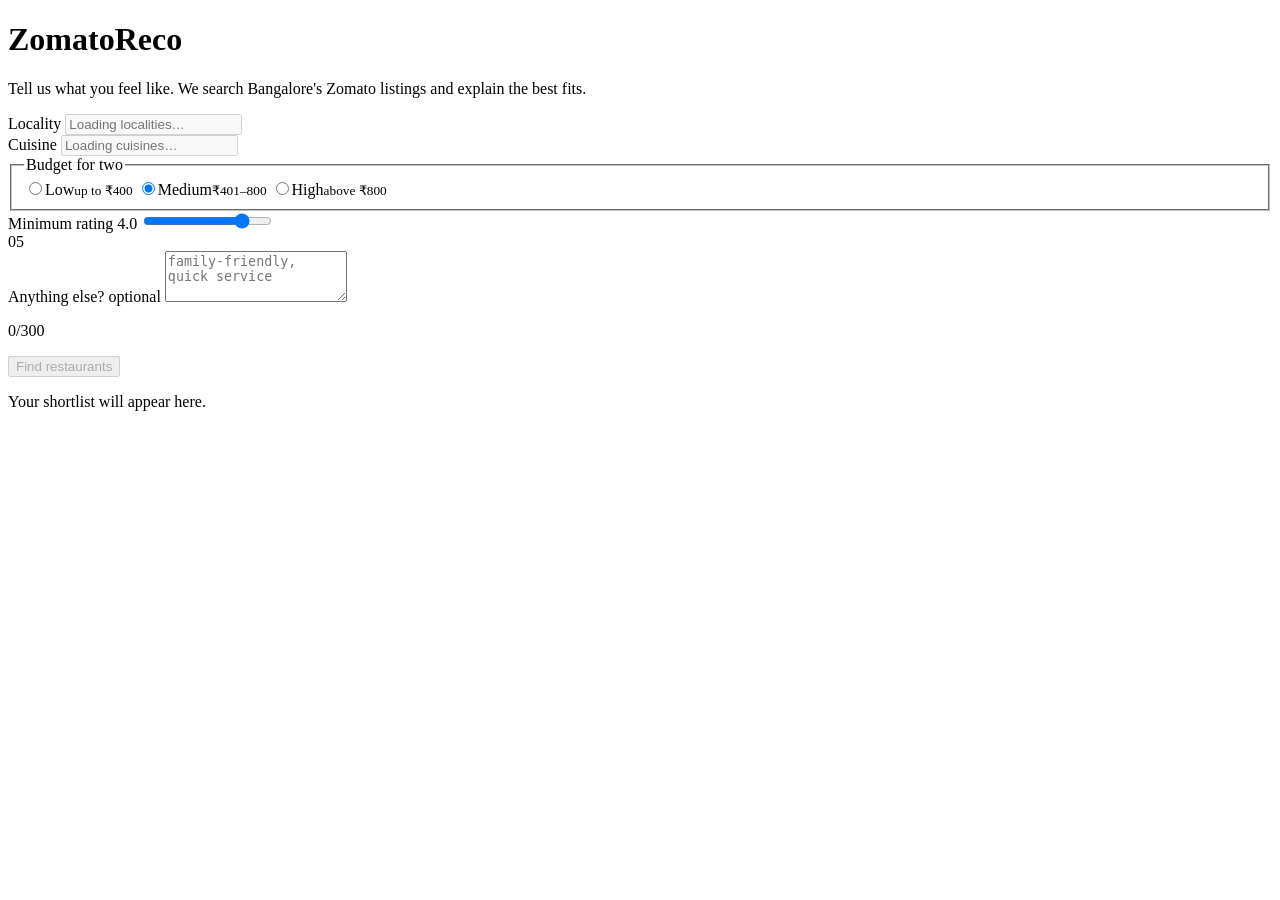
==== app/static/index.html @ d8855d13 "Phase 5: single-page diner UI Serve one page from FastAPI with locality and cuisine inputs fed by /f" ====
<!doctype html>
<html lang="en">
<head>
  <meta charset="utf-8">
  <meta name="viewport" content="width=device-width, initial-scale=1">
  <title>ZomatoReco — Bangalore restaurant picks</title>
  <link rel="icon" href="data:image/svg+xml,%3Csvg xmlns='http://www.w3.org/2000/svg' viewBox='0 0 32 32'%3E%3Ccircle cx='16' cy='16' r='15' fill='%23c8102e'/%3E%3Ctext x='16' y='22' font-size='17' font-family='sans-serif' font-weight='700' fill='white' text-anchor='middle'%3EZ%3C/text%3E%3C/svg%3E">
  <link rel="stylesheet" href="/static/styles.css">
  <script src="/static/app.js" defer></script>
</head>
<body>
  <header class="masthead">
    <h1>ZomatoReco</h1>
    <p>Tell us what you feel like. We search Bangalore's Zomato listings and explain the best fits.</p>
  </header>

  <main class="layout">
    <form id="search" class="panel" novalidate>
      <div class="field">
        <label for="locality">Locality</label>
        <input id="locality" name="locality" list="locality-options" autocomplete="off"
               placeholder="Loading localities…" required disabled>
        <datalist id="locality-options"></datalist>
        <p class="field-error" id="locality-error" hidden></p>
      </div>

      <div class="field">
        <label for="cuisine">Cuisine</label>
        <input id="cuisine" name="cuisine" list="cuisine-options" autocomplete="off"
               placeholder="Loading cuisines…" required disabled>
        <datalist id="cuisine-options"></datalist>
        <p class="field-error" id="cuisine-error" hidden></p>
      </div>

      <fieldset class="field">
        <legend>Budget for two</legend>
        <div class="segmented" role="radiogroup">
          <label><input type="radio" name="budget" value="low"><span>Low<small>up to ₹400</small></span></label>
          <label><input type="radio" name="budget" value="medium" checked><span>Medium<small>₹401–800</small></span></label>
          <label><input type="radio" name="budget" value="high"><span>High<small>above ₹800</small></span></label>
        </div>
        <p class="field-error" id="budget-error" hidden></p>
      </fieldset>

      <div class="field">
        <label for="min_rating">Minimum rating <output id="rating-value" for="min_rating">4.0</output></label>
        <input id="min_rating" name="min_rating" type="range" min="0" max="5" step="0.1" value="4">
        <div class="range-scale" aria-hidden="true"><span>0</span><span>5</span></div>
        <p class="field-error" id="min_rating-error" hidden></p>
      </div>

      <div class="field">
        <label for="preferences">Anything else? <span class="optional">optional</span></label>
        <textarea id="preferences" name="preferences" rows="3" maxlength="300"
                  placeholder="family-friendly, quick service"></textarea>
        <p class="hint"><span id="pref-count">0</span>/300</p>
        <p class="field-error" id="preferences-error" hidden></p>
      </div>

      <button id="submit" type="submit" disabled>Find restaurants</button>
      <p class="form-message" id="form-message" role="alert" hidden></p>
    </form>

    <section id="results" class="results" aria-live="polite" aria-busy="false">
      <div id="intro" class="placeholder">
        <p>Your shortlist will appear here.</p>
      </div>

      <div id="loading" class="placeholder" hidden>
        <span class="spinner" aria-hidden="true"></span>
        <p>Finding and ranking restaurants…</p>
      </div>

      <div id="error" class="notice notice-error" role="alert" hidden></div>

      <div id="empty" class="notice" hidden>
        <p id="empty-reason"></p>
        <p>Try a nearby locality, a broader cuisine, a different budget, or a lower minimum rating.</p>
      </div>

      <div id="shortlist" hidden>
        <p id="summary" class="summary" hidden></p>
        <ol id="cards" class="cards"></ol>
        <p id="pool-note" class="hint"></p>
      </div>
    </section>
  </main>

  <template id="card-template">
    <li class="card">
      <div class="card-head">
        <span class="rank"></span>
        <h2 class="name"></h2>
      </div>
      <p class="cuisines"></p>
      <dl class="facts">
        <div><dt>Rating</dt><dd class="rating"></dd></div>
        <div><dt>Cost for two</dt><dd class="cost"></dd></div>
      </dl>
      <p class="explanation"></p>
      <a class="link" target="_blank" rel="noopener noreferrer" hidden>View on Zomato</a>
    </li>
  </template>
</body>
</html>
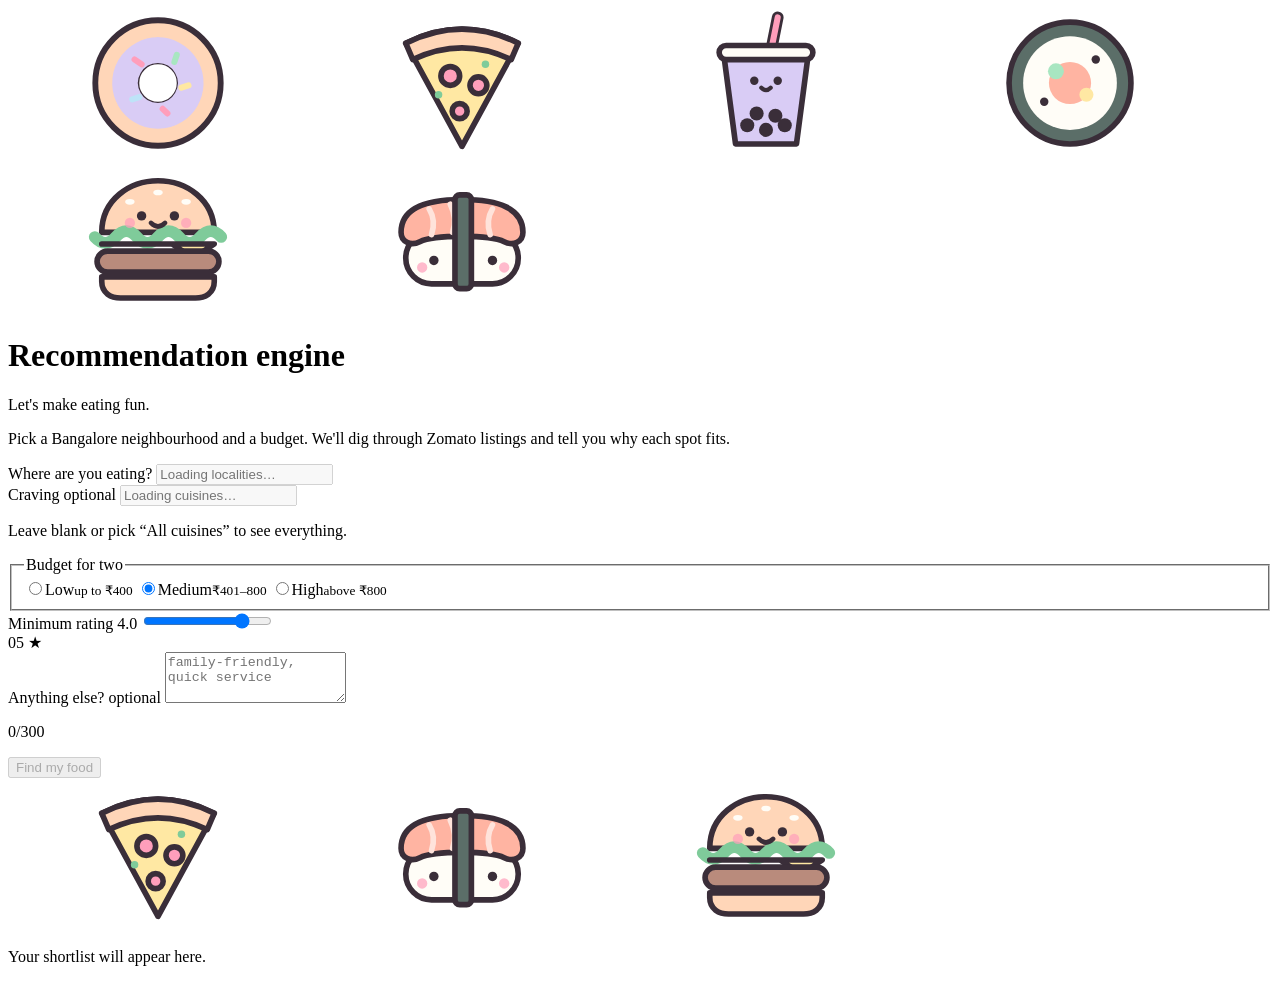
==== commit 8e46b902: "Make cuisine optional and give the UI a pastel redesign Cuisine may be omitted, blank, or "All cuisi" ====
--- a/app/static/index.html
+++ b/app/static/index.html
@@ -3,21 +3,106 @@
 <head>
   <meta charset="utf-8">
   <meta name="viewport" content="width=device-width, initial-scale=1">
-  <title>ZomatoReco — Bangalore restaurant picks</title>
-  <link rel="icon" href="data:image/svg+xml,%3Csvg xmlns='http://www.w3.org/2000/svg' viewBox='0 0 32 32'%3E%3Ccircle cx='16' cy='16' r='15' fill='%23c8102e'/%3E%3Ctext x='16' y='22' font-size='17' font-family='sans-serif' font-weight='700' fill='white' text-anchor='middle'%3EZ%3C/text%3E%3C/svg%3E">
+  <title>Recommendation engine — Let's make eating fun</title>
+  <link rel="icon" href="data:image/svg+xml,%3Csvg xmlns='http://www.w3.org/2000/svg' viewBox='0 0 64 64'%3E%3Cpath d='M8 30C8 16 20 8 32 8s24 8 24 22z' fill='%23FFD6B8' stroke='%233A2E39' stroke-width='3'/%3E%3Crect x='6' y='36' width='52' height='9' rx='4.5' fill='%23B98B7C' stroke='%233A2E39' stroke-width='3'/%3E%3Cpath d='M8 48h48v3c0 5-4 7-8 7H16c-4 0-8-2-8-7z' fill='%23FFD6B8' stroke='%233A2E39' stroke-width='3'/%3E%3C/svg%3E">
   <link rel="stylesheet" href="/static/styles.css">
   <script src="/static/app.js" defer></script>
 </head>
 <body>
+  <!-- Food illustrations, drawn once and reused with <use>. -->
+  <svg width="0" height="0" style="position:absolute" aria-hidden="true" focusable="false">
+    <defs>
+      <symbol id="ico-burger" viewBox="0 0 64 64">
+        <g stroke="#3A2E39" stroke-width="2.4" stroke-linejoin="round">
+          <path d="M8 30C8 16 20 8 32 8s24 8 24 22z" fill="#FFD6B8"/>
+          <path d="M5 32q4.5 5 9 0t9 0 9 0 9 0 9 0 9 0" fill="none" stroke="#7FCB9A" stroke-width="5" stroke-linecap="round"/>
+          <path d="M8 35h48l-9 6-9-6z" fill="#FFE8A3"/>
+          <rect x="6" y="38" width="52" height="9" rx="4.5" fill="#B98B7C"/>
+          <path d="M8 49h48v2c0 5-4 7-8 7H16c-4 0-8-2-8-7z" fill="#FFD6B8"/>
+        </g>
+        <g fill="#FFFDF7"><ellipse cx="20" cy="17" rx="2" ry="1.2"/><ellipse cx="44" cy="17" rx="2" ry="1.2"/><ellipse cx="32" cy="13" rx="2" ry="1.2"/></g>
+        <g fill="#3A2E39"><circle cx="25" cy="23" r="2"/><circle cx="39" cy="23" r="2"/></g>
+        <path d="M29 26q3 3 6 0" fill="none" stroke="#3A2E39" stroke-width="2" stroke-linecap="round"/>
+        <g fill="#FF9EBB" opacity=".7"><circle cx="20" cy="26" r="2.2"/><circle cx="44" cy="26" r="2.2"/></g>
+      </symbol>
+
+      <symbol id="ico-sushi" viewBox="0 0 64 64">
+        <g stroke="#3A2E39" stroke-width="2.4" stroke-linejoin="round">
+          <rect x="8" y="30" width="48" height="22" rx="11" fill="#FFFDF7"/>
+          <path d="M6 30c0-10 10-14 26-14s26 4 26 14c0 4-4 6-8 4-6-3-30-3-36 0-4 2-8 0-8-4z" fill="#FFB4A2"/>
+        </g>
+        <g fill="none" stroke="#FFE3DB" stroke-width="2.4" stroke-linecap="round">
+          <path d="M18 20q3 5 1 11"/><path d="M27 18q3 6 1 12"/><path d="M45 20q-3 5-1 11"/>
+        </g>
+        <rect x="29" y="14" width="7" height="40" rx="2" fill="#5B6E68" stroke="#3A2E39" stroke-width="2.4"/>
+        <g fill="#3A2E39"><circle cx="20" cy="42" r="2"/><circle cx="45" cy="42" r="2"/></g>
+        <g fill="#FF9EBB" opacity=".7"><circle cx="15" cy="45" r="2.2"/><circle cx="50" cy="45" r="2.2"/></g>
+      </symbol>
+
+      <symbol id="ico-maki" viewBox="0 0 64 64">
+        <circle cx="32" cy="32" r="26" fill="#5B6E68" stroke="#3A2E39" stroke-width="2.4"/>
+        <circle cx="32" cy="32" r="20" fill="#FFFDF7"/>
+        <circle cx="32" cy="32" r="9" fill="#FFB4A2"/>
+        <circle cx="26" cy="27" r="3.4" fill="#A8E6C1"/>
+        <circle cx="39" cy="37" r="3" fill="#FFE8A3"/>
+        <g fill="#3A2E39"><circle cx="21" cy="40" r="1.8"/><circle cx="43" cy="22" r="1.8"/></g>
+      </symbol>
+
+      <symbol id="ico-pizza" viewBox="0 0 64 64">
+        <g stroke="#3A2E39" stroke-width="2.4" stroke-linejoin="round">
+          <path d="M32 59 8 15q24-12 48 0z" fill="#FFE8A3"/>
+          <path d="M8 15q24-12 48 0l-3 7q-21-10-42 0z" fill="#FFD6B8"/>
+          <g fill="#FF9EBB"><circle cx="27" cy="29" r="4"/><circle cx="39" cy="33" r="3.6"/><circle cx="31" cy="44" r="3.2"/></g>
+        </g>
+        <g fill="#7FCB9A"><circle cx="22" cy="37" r="1.6"/><circle cx="42" cy="24" r="1.6"/></g>
+      </symbol>
+
+      <symbol id="ico-donut" viewBox="0 0 64 64">
+        <circle cx="32" cy="32" r="18" fill="none" stroke="#3A2E39" stroke-width="20"/>
+        <circle cx="32" cy="32" r="18" fill="none" stroke="#FFD6B8" stroke-width="15"/>
+        <path d="M32 18a14 14 0 1 1-.1 0" fill="none" stroke="#D9CCF5" stroke-width="11" stroke-linecap="round"/>
+        <g stroke-width="2.6" stroke-linecap="round">
+          <path d="M22 22l3 2" stroke="#FF9EBB"/><path d="M40 20l-1 3" stroke="#A8E6C1"/>
+          <path d="M45 33l-3 1" stroke="#FFE8A3"/><path d="M36 45l-2-2" stroke="#FF9EBB"/>
+          <path d="M21 39l3-1" stroke="#BEE3F8"/>
+        </g>
+      </symbol>
+
+      <symbol id="ico-boba" viewBox="0 0 64 64">
+        <path d="M37 4l-4 20" stroke="#3A2E39" stroke-width="5" stroke-linecap="round"/>
+        <path d="M37 4l-4 20" stroke="#FF9EBB" stroke-width="2.6" stroke-linecap="round"/>
+        <g stroke="#3A2E39" stroke-width="2.4" stroke-linejoin="round">
+          <path d="M14 20h36l-5 38H19z" fill="#D9CCF5"/>
+          <rect x="12" y="16" width="40" height="6" rx="3" fill="#FFFDF7"/>
+        </g>
+        <g fill="#3A2E39"><circle cx="24" cy="50" r="3"/><circle cx="32" cy="52" r="3"/><circle cx="40" cy="50" r="3"/><circle cx="28" cy="45" r="3"/><circle cx="36" cy="46" r="3"/></g>
+        <g fill="#3A2E39"><circle cx="27" cy="31" r="1.8"/><circle cx="37" cy="31" r="1.8"/></g>
+        <path d="M30 34q2 2 4 0" fill="none" stroke="#3A2E39" stroke-width="1.8" stroke-linecap="round"/>
+      </symbol>
+    </defs>
+  </svg>
+
+  <div class="sprinkles" aria-hidden="true">
+    <svg class="float f1"><use href="#ico-donut"/></svg>
+    <svg class="float f2"><use href="#ico-pizza"/></svg>
+    <svg class="float f3"><use href="#ico-boba"/></svg>
+    <svg class="float f4"><use href="#ico-maki"/></svg>
+  </div>
+
   <header class="masthead">
-    <h1>ZomatoReco</h1>
-    <p>Tell us what you feel like. We search Bangalore's Zomato listings and explain the best fits.</p>
+    <div class="hero-food" aria-hidden="true">
+      <svg class="hero hero-burger"><use href="#ico-burger"/></svg>
+      <svg class="hero hero-sushi"><use href="#ico-sushi"/></svg>
+    </div>
+    <h1>Recommendation engine</h1>
+    <p class="tagline">Let's make eating fun.</p>
+    <p class="lede">Pick a Bangalore neighbourhood and a budget. We'll dig through Zomato listings and tell you why each spot fits.</p>
   </header>
 
   <main class="layout">
     <form id="search" class="panel" novalidate>
       <div class="field">
-        <label for="locality">Locality</label>
+        <label for="locality">Where are you eating?</label>
         <input id="locality" name="locality" list="locality-options" autocomplete="off"
                placeholder="Loading localities…" required disabled>
         <datalist id="locality-options"></datalist>
@@ -25,19 +110,20 @@
       </div>
 
       <div class="field">
-        <label for="cuisine">Cuisine</label>
+        <label for="cuisine">Craving <span class="optional">optional</span></label>
         <input id="cuisine" name="cuisine" list="cuisine-options" autocomplete="off"
-               placeholder="Loading cuisines…" required disabled>
+               placeholder="Loading cuisines…" disabled>
         <datalist id="cuisine-options"></datalist>
+        <p class="hint hint-left">Leave blank or pick “All cuisines” to see everything.</p>
         <p class="field-error" id="cuisine-error" hidden></p>
       </div>
 
       <fieldset class="field">
         <legend>Budget for two</legend>
         <div class="segmented" role="radiogroup">
-          <label><input type="radio" name="budget" value="low"><span>Low<small>up to ₹400</small></span></label>
-          <label><input type="radio" name="budget" value="medium" checked><span>Medium<small>₹401–800</small></span></label>
-          <label><input type="radio" name="budget" value="high"><span>High<small>above ₹800</small></span></label>
+          <label class="b-low"><input type="radio" name="budget" value="low"><span>Low<small>up to ₹400</small></span></label>
+          <label class="b-medium"><input type="radio" name="budget" value="medium" checked><span>Medium<small>₹401–800</small></span></label>
+          <label class="b-high"><input type="radio" name="budget" value="high"><span>High<small>above ₹800</small></span></label>
         </div>
         <p class="field-error" id="budget-error" hidden></p>
       </fieldset>
@@ -45,7 +131,7 @@
       <div class="field">
         <label for="min_rating">Minimum rating <output id="rating-value" for="min_rating">4.0</output></label>
         <input id="min_rating" name="min_rating" type="range" min="0" max="5" step="0.1" value="4">
-        <div class="range-scale" aria-hidden="true"><span>0</span><span>5</span></div>
+        <div class="range-scale" aria-hidden="true"><span>0</span><span>5 ★</span></div>
         <p class="field-error" id="min_rating-error" hidden></p>
       </div>
 
@@ -57,25 +143,33 @@
         <p class="field-error" id="preferences-error" hidden></p>
       </div>
 
-      <button id="submit" type="submit" disabled>Find restaurants</button>
+      <button id="submit" type="submit" disabled>Find my food</button>
       <p class="form-message" id="form-message" role="alert" hidden></p>
     </form>
 
     <section id="results" class="results" aria-live="polite" aria-busy="false">
       <div id="intro" class="placeholder">
+        <div class="placeholder-food" aria-hidden="true">
+          <svg><use href="#ico-pizza"/></svg>
+          <svg><use href="#ico-sushi"/></svg>
+          <svg><use href="#ico-burger"/></svg>
+        </div>
         <p>Your shortlist will appear here.</p>
       </div>
 
       <div id="loading" class="placeholder" hidden>
-        <span class="spinner" aria-hidden="true"></span>
-        <p>Finding and ranking restaurants…</p>
+        <svg class="spinner" aria-hidden="true"><use href="#ico-maki"/></svg>
+        <p>Rolling up your picks…</p>
       </div>
 
       <div id="error" class="notice notice-error" role="alert" hidden></div>
 
-      <div id="empty" class="notice" hidden>
-        <p id="empty-reason"></p>
-        <p>Try a nearby locality, a broader cuisine, a different budget, or a lower minimum rating.</p>
+      <div id="empty" class="notice notice-empty" hidden>
+        <svg class="empty-food" aria-hidden="true"><use href="#ico-donut"/></svg>
+        <div>
+          <p id="empty-reason"></p>
+          <p>Try a nearby locality, a broader cuisine, a different budget, or a lower minimum rating.</p>
+        </div>
       </div>
 
       <div id="shortlist" hidden>
@@ -94,11 +188,11 @@
       </div>
       <p class="cuisines"></p>
       <dl class="facts">
-        <div><dt>Rating</dt><dd class="rating"></dd></div>
-        <div><dt>Cost for two</dt><dd class="cost"></dd></div>
+        <div class="fact fact-rating"><dt>Rating</dt><dd class="rating"></dd></div>
+        <div class="fact fact-cost"><dt>Cost for two</dt><dd class="cost"></dd></div>
       </dl>
       <p class="explanation"></p>
-      <a class="link" target="_blank" rel="noopener noreferrer" hidden>View on Zomato</a>
+      <a class="link" target="_blank" rel="noopener noreferrer" hidden>View on Zomato →</a>
     </li>
   </template>
 </body>
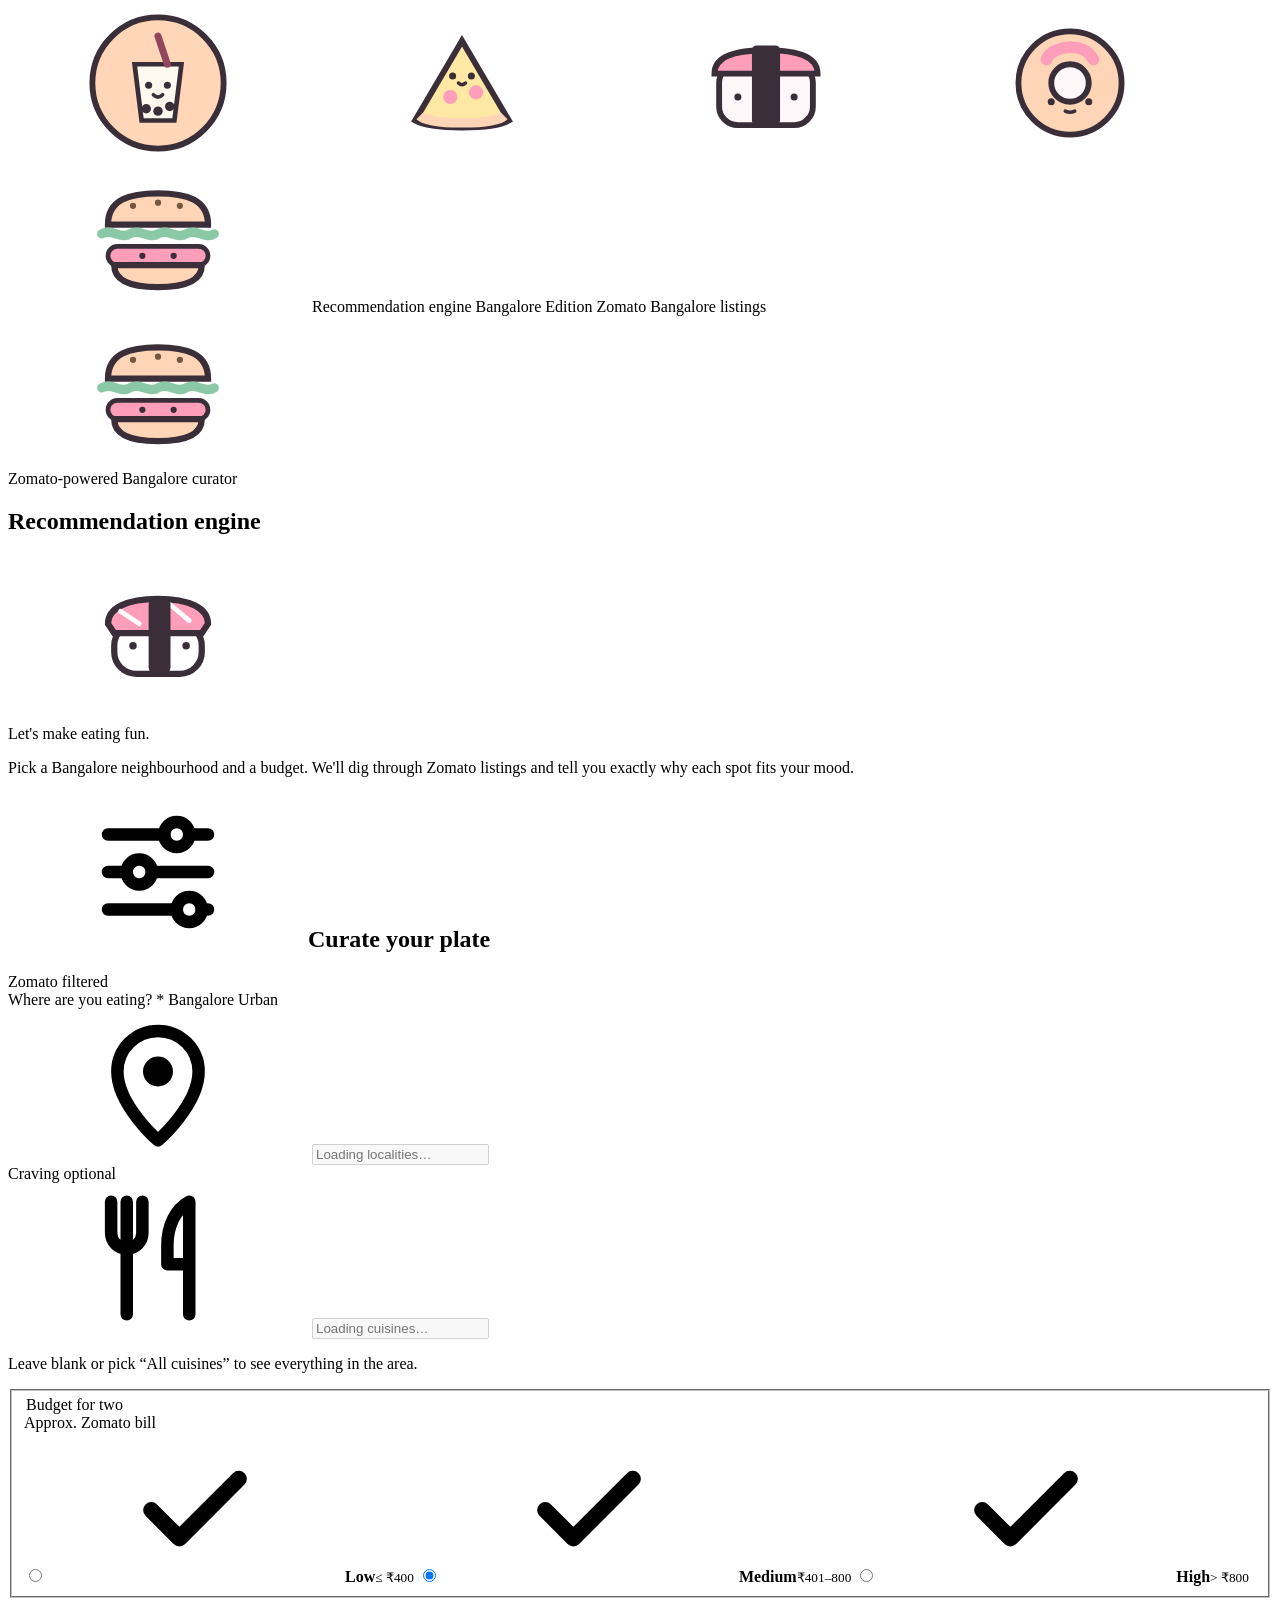
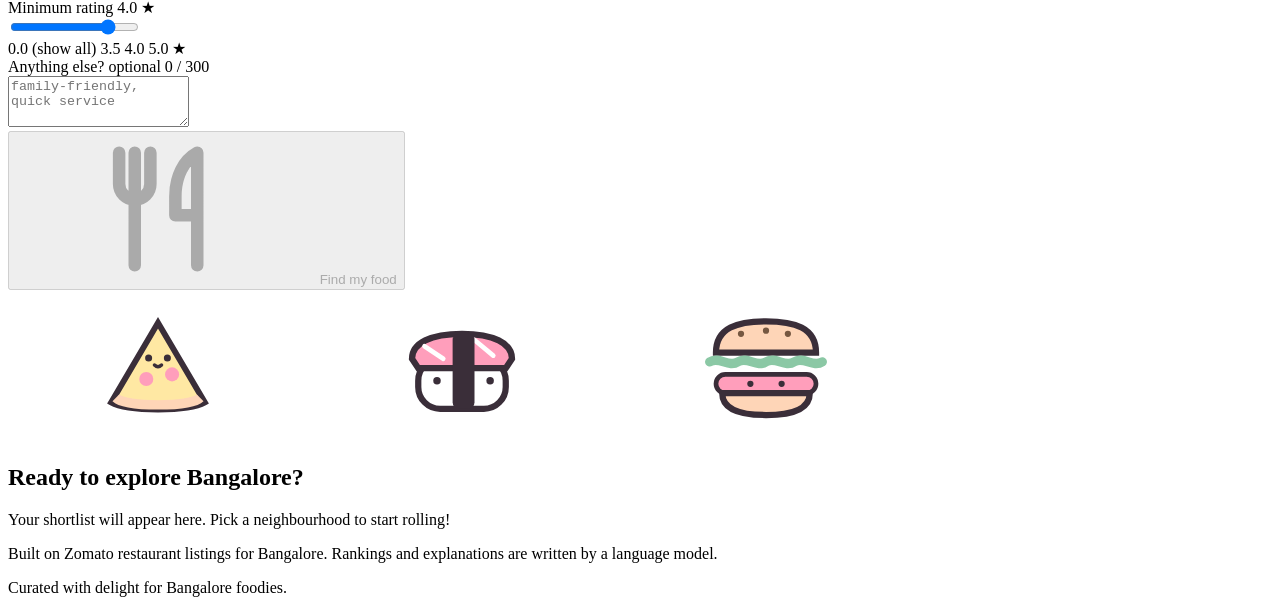
==== commit 3d57f04a: "Deployment Phase 0: release readiness - Pastel redesign: new styles.css and app.js wired to the Stit" ====
--- a/app/static/index.html
+++ b/app/static/index.html
@@ -4,195 +4,289 @@
   <meta charset="utf-8">
   <meta name="viewport" content="width=device-width, initial-scale=1">
   <title>Recommendation engine — Let's make eating fun</title>
-  <link rel="icon" href="data:image/svg+xml,%3Csvg xmlns='http://www.w3.org/2000/svg' viewBox='0 0 64 64'%3E%3Cpath d='M8 30C8 16 20 8 32 8s24 8 24 22z' fill='%23FFD6B8' stroke='%233A2E39' stroke-width='3'/%3E%3Crect x='6' y='36' width='52' height='9' rx='4.5' fill='%23B98B7C' stroke='%233A2E39' stroke-width='3'/%3E%3Cpath d='M8 48h48v3c0 5-4 7-8 7H16c-4 0-8-2-8-7z' fill='%23FFD6B8' stroke='%233A2E39' stroke-width='3'/%3E%3C/svg%3E">
+  <link rel="icon" href="data:image/svg+xml,%3Csvg xmlns='http://www.w3.org/2000/svg' viewBox='0 0 48 48'%3E%3Cpath d='M8 20C8 12 15 10 24 10s16 2 16 10z' fill='%23fed5b7' stroke='%233A2E39' stroke-width='2.5'/%3E%3Crect x='8' y='26' width='32' height='6' rx='3' fill='%23ff9ebb' stroke='%233A2E39' stroke-width='2'/%3E%3Cpath d='M10 34h28c0 5-5 6-14 6s-14-1-14-6z' fill='%23fed5b7' stroke='%233A2E39' stroke-width='2.5'/%3E%3C/svg%3E">
+  <link rel="preconnect" href="https://fonts.googleapis.com">
+  <link rel="preconnect" href="https://fonts.gstatic.com" crossorigin>
+  <link rel="stylesheet" href="https://fonts.googleapis.com/css2?family=Inter:wght@400;500;600&family=Quicksand:wght@500;600;700&display=swap">
   <link rel="stylesheet" href="/static/styles.css">
+  <script src="/static/config.js"></script>
   <script src="/static/app.js" defer></script>
 </head>
 <body>
-  <!-- Food illustrations, drawn once and reused with <use>. -->
+  <!-- Icons and food stickers, drawn once and reused with <use>. -->
   <svg width="0" height="0" style="position:absolute" aria-hidden="true" focusable="false">
     <defs>
-      <symbol id="ico-burger" viewBox="0 0 64 64">
-        <g stroke="#3A2E39" stroke-width="2.4" stroke-linejoin="round">
-          <path d="M8 30C8 16 20 8 32 8s24 8 24 22z" fill="#FFD6B8"/>
-          <path d="M5 32q4.5 5 9 0t9 0 9 0 9 0 9 0 9 0" fill="none" stroke="#7FCB9A" stroke-width="5" stroke-linecap="round"/>
-          <path d="M8 35h48l-9 6-9-6z" fill="#FFE8A3"/>
-          <rect x="6" y="38" width="52" height="9" rx="4.5" fill="#B98B7C"/>
-          <path d="M8 49h48v2c0 5-4 7-8 7H16c-4 0-8-2-8-7z" fill="#FFD6B8"/>
-        </g>
-        <g fill="#FFFDF7"><ellipse cx="20" cy="17" rx="2" ry="1.2"/><ellipse cx="44" cy="17" rx="2" ry="1.2"/><ellipse cx="32" cy="13" rx="2" ry="1.2"/></g>
+      <symbol id="i-pin" viewBox="0 0 24 24"><path d="M12 21s-6.5-5.6-6.5-11a6.5 6.5 0 0 1 13 0c0 5.4-6.5 11-6.5 11z" fill="none" stroke="currentColor" stroke-width="2" stroke-linejoin="round"/><circle cx="12" cy="10" r="2.4" fill="currentColor"/></symbol>
+      <symbol id="i-fork" viewBox="0 0 24 24"><path d="M7 3v8m-2.5-8v5a2.5 2.5 0 0 0 5 0V3M7 11v10M17 21V3c-2.2 1.2-3.5 3.8-3.5 7v3H17" fill="none" stroke="currentColor" stroke-width="2" stroke-linecap="round" stroke-linejoin="round"/></symbol>
+      <symbol id="i-tune" viewBox="0 0 24 24"><path d="M4 6h9m4 0h3M4 12h3m4 0h9M4 18h11m4 0h1" fill="none" stroke="currentColor" stroke-width="2" stroke-linecap="round"/><circle cx="15" cy="6" r="2" fill="none" stroke="currentColor" stroke-width="2"/><circle cx="9" cy="12" r="2" fill="none" stroke="currentColor" stroke-width="2"/><circle cx="17" cy="18" r="2" fill="none" stroke="currentColor" stroke-width="2"/></symbol>
+      <symbol id="i-spark" viewBox="0 0 24 24"><path d="M10 3l1.6 4.4L16 9l-4.4 1.6L10 15l-1.6-4.4L4 9l4.4-1.6zM18 13l.9 2.1L21 16l-2.1.9L18 19l-.9-2.1L15 16l2.1-.9z" fill="currentColor"/></symbol>
+      <symbol id="i-arrow" viewBox="0 0 24 24"><path d="M5 12h13m-5-5 5 5-5 5" fill="none" stroke="currentColor" stroke-width="2.2" stroke-linecap="round" stroke-linejoin="round"/></symbol>
+      <symbol id="i-retry" viewBox="0 0 24 24"><path d="M20 12a8 8 0 1 1-2.3-5.7M20 4v5h-5" fill="none" stroke="currentColor" stroke-width="2.2" stroke-linecap="round" stroke-linejoin="round"/></symbol>
+      <symbol id="i-alert" viewBox="0 0 24 24"><circle cx="12" cy="12" r="9" fill="none" stroke="currentColor" stroke-width="2"/><path d="M12 7.5v5.5" stroke="currentColor" stroke-width="2.2" stroke-linecap="round"/><circle cx="12" cy="16.5" r="1.3" fill="currentColor"/></symbol>
+      <symbol id="i-check" viewBox="0 0 24 24"><path d="M5 12.5l4.5 4.5L19 7.5" fill="none" stroke="currentColor" stroke-width="2.6" stroke-linecap="round" stroke-linejoin="round"/></symbol>
+
+      <symbol id="ico-burger" viewBox="0 0 48 48">
+        <path d="M8 20C8 12 15 10 24 10C33 10 40 12 40 20H8Z" fill="#fed5b7" stroke="#3A2E39" stroke-width="2"/>
+        <g fill="#765841"><circle cx="16" cy="14" r="1"/><circle cx="24" cy="13" r="1"/><circle cx="31" cy="14" r="1"/></g>
+        <path d="M6 23C9 21 12 25 15 23C18 21 21 25 24 23C27 21 30 25 33 23C36 21 39 25 42 23" fill="none" stroke="#8bc8a5" stroke-linecap="round" stroke-width="3"/>
+        <rect x="8" y="27" width="32" height="6" rx="3" fill="#ff9ebb" stroke="#3A2E39" stroke-width="1.5"/>
+        <path d="M10 33H38C38 38 33 40 24 40C15 40 10 38 10 33Z" fill="#fed5b7" stroke="#3A2E39" stroke-width="2"/>
+        <g fill="#3A2E39"><circle cx="19" cy="30" r="1"/><circle cx="29" cy="30" r="1"/></g>
+      </symbol>
+
+      <symbol id="ico-sushi" viewBox="0 0 48 48">
+        <rect x="10" y="22" width="28" height="16" rx="7" fill="#ffffff" stroke="#3A2E39" stroke-width="2"/>
+        <path d="M8 22C8 17 14 14 24 14C34 14 40 17 40 22L38 25H10L8 22Z" fill="#ff9ebb" stroke="#3A2E39" stroke-width="2"/>
+        <path d="M12 18L18 22M28 16L34 21" stroke="#ffffff" stroke-linecap="round" stroke-width="1.5"/>
+        <rect x="21" y="14" width="7" height="24" rx="2" fill="#3A2E39"/>
+        <g fill="#3A2E39"><circle cx="16" cy="29" r="1.2"/><circle cx="33" cy="29" r="1.2"/></g>
+      </symbol>
+
+      <symbol id="ico-pizza" viewBox="0 0 64 64">
+        <path d="M12 48L32 14L52 48C45 52 19 52 12 48Z" fill="#FFE8A3" stroke="#3A2E39" stroke-width="2.5"/>
+        <path d="M14 46C18 50 46 50 50 46" fill="none" stroke="#fed5b7" stroke-width="4"/>
+        <g fill="#ff9ebb"><circle cx="27" cy="38" r="3"/><circle cx="38" cy="36" r="3"/></g>
+        <g fill="#3A2E39"><circle cx="28" cy="29" r="1.5"/><circle cx="36" cy="29" r="1.5"/></g>
+        <path d="M30.5 32q1.5 1.5 3 0" fill="none" stroke="#3A2E39" stroke-width="1.5" stroke-linecap="round"/>
+      </symbol>
+
+      <symbol id="ico-boba" viewBox="0 0 64 64">
+        <circle cx="32" cy="32" r="28" fill="#FFD6B8" stroke="#3A2E39" stroke-width="2.5"/>
+        <path d="M22 24h20l-3 24h-14l-3-24z" fill="#FFF8F0" stroke="#3A2E39" stroke-width="2"/>
+        <path d="M32 12l4 12" stroke="#93455f" stroke-linecap="round" stroke-width="3"/>
+        <g fill="#3A2E39"><circle cx="28" cy="33" r="1.5"/><circle cx="36" cy="33" r="1.5"/><circle cx="27" cy="43" r="2"/><circle cx="32" cy="44" r="2"/><circle cx="37" cy="42" r="2"/></g>
+        <path d="M30 37q2 2 4 0" fill="none" stroke="#3A2E39" stroke-linecap="round" stroke-width="1.5"/>
+      </symbol>
+
+      <symbol id="ico-nigiri" viewBox="0 0 64 64">
+        <rect x="12" y="24" width="40" height="26" rx="8" fill="#FFF7FA" stroke="#3A2E39" stroke-width="2.5"/>
+        <path d="M10 28C10 20 20 18 32 18C44 18 54 20 54 28H10Z" fill="#ff9ebb" stroke="#3A2E39" stroke-width="2.5"/>
+        <rect x="26" y="16" width="12" height="34" rx="2" fill="#3A2E39"/>
+        <g fill="#3A2E39"><circle cx="20" cy="38" r="1.5"/><circle cx="44" cy="38" r="1.5"/></g>
+      </symbol>
+
+      <symbol id="ico-donut" viewBox="0 0 64 64">
+        <circle cx="32" cy="32" r="22" fill="#fed5b7" stroke="#3A2E39" stroke-width="2.5"/>
+        <path d="M22 22C24 16 38 14 42 22" fill="none" stroke="#ff9ebb" stroke-linecap="round" stroke-width="5"/>
+        <circle cx="32" cy="32" r="8" fill="#fff7fa" stroke="#3A2E39" stroke-width="2.5"/>
+        <g fill="#3A2E39"><circle cx="24" cy="40" r="1.5"/><circle cx="40" cy="40" r="1.5"/></g>
+        <path d="M30 44q2 1 4 0" fill="none" stroke="#3A2E39" stroke-width="1.5" stroke-linecap="round"/>
+      </symbol>
+
+      <symbol id="ico-sad-donut" viewBox="0 0 64 64">
+        <circle cx="32" cy="32" r="24" fill="#ffdcc3" stroke="#3A2E39" stroke-width="2.5"/>
+        <path d="M12 32C12 21 21 12 32 12C43 12 52 21 52 32C46 30 42 34 38 31C34 28 30 33 26 30C22 28 17 33 12 32Z" fill="#ff9ebb" stroke="#3A2E39" stroke-width="1.5"/>
+        <circle cx="32" cy="38" r="7" fill="#fff7fa" stroke="#3A2E39" stroke-width="2.5"/>
         <g fill="#3A2E39"><circle cx="25" cy="23" r="2"/><circle cx="39" cy="23" r="2"/></g>
-        <path d="M29 26q3 3 6 0" fill="none" stroke="#3A2E39" stroke-width="2" stroke-linecap="round"/>
-        <g fill="#FF9EBB" opacity=".7"><circle cx="20" cy="26" r="2.2"/><circle cx="44" cy="26" r="2.2"/></g>
-      </symbol>
-
-      <symbol id="ico-sushi" viewBox="0 0 64 64">
-        <g stroke="#3A2E39" stroke-width="2.4" stroke-linejoin="round">
-          <rect x="8" y="30" width="48" height="22" rx="11" fill="#FFFDF7"/>
-          <path d="M6 30c0-10 10-14 26-14s26 4 26 14c0 4-4 6-8 4-6-3-30-3-36 0-4 2-8 0-8-4z" fill="#FFB4A2"/>
-        </g>
-        <g fill="none" stroke="#FFE3DB" stroke-width="2.4" stroke-linecap="round">
-          <path d="M18 20q3 5 1 11"/><path d="M27 18q3 6 1 12"/><path d="M45 20q-3 5-1 11"/>
-        </g>
-        <rect x="29" y="14" width="7" height="40" rx="2" fill="#5B6E68" stroke="#3A2E39" stroke-width="2.4"/>
-        <g fill="#3A2E39"><circle cx="20" cy="42" r="2"/><circle cx="45" cy="42" r="2"/></g>
-        <g fill="#FF9EBB" opacity=".7"><circle cx="15" cy="45" r="2.2"/><circle cx="50" cy="45" r="2.2"/></g>
-      </symbol>
-
-      <symbol id="ico-maki" viewBox="0 0 64 64">
-        <circle cx="32" cy="32" r="26" fill="#5B6E68" stroke="#3A2E39" stroke-width="2.4"/>
-        <circle cx="32" cy="32" r="20" fill="#FFFDF7"/>
-        <circle cx="32" cy="32" r="9" fill="#FFB4A2"/>
-        <circle cx="26" cy="27" r="3.4" fill="#A8E6C1"/>
-        <circle cx="39" cy="37" r="3" fill="#FFE8A3"/>
-        <g fill="#3A2E39"><circle cx="21" cy="40" r="1.8"/><circle cx="43" cy="22" r="1.8"/></g>
-      </symbol>
-
-      <symbol id="ico-pizza" viewBox="0 0 64 64">
-        <g stroke="#3A2E39" stroke-width="2.4" stroke-linejoin="round">
-          <path d="M32 59 8 15q24-12 48 0z" fill="#FFE8A3"/>
-          <path d="M8 15q24-12 48 0l-3 7q-21-10-42 0z" fill="#FFD6B8"/>
-          <g fill="#FF9EBB"><circle cx="27" cy="29" r="4"/><circle cx="39" cy="33" r="3.6"/><circle cx="31" cy="44" r="3.2"/></g>
-        </g>
-        <g fill="#7FCB9A"><circle cx="22" cy="37" r="1.6"/><circle cx="42" cy="24" r="1.6"/></g>
-      </symbol>
-
-      <symbol id="ico-donut" viewBox="0 0 64 64">
-        <circle cx="32" cy="32" r="18" fill="none" stroke="#3A2E39" stroke-width="20"/>
-        <circle cx="32" cy="32" r="18" fill="none" stroke="#FFD6B8" stroke-width="15"/>
-        <path d="M32 18a14 14 0 1 1-.1 0" fill="none" stroke="#D9CCF5" stroke-width="11" stroke-linecap="round"/>
-        <g stroke-width="2.6" stroke-linecap="round">
-          <path d="M22 22l3 2" stroke="#FF9EBB"/><path d="M40 20l-1 3" stroke="#A8E6C1"/>
-          <path d="M45 33l-3 1" stroke="#FFE8A3"/><path d="M36 45l-2-2" stroke="#FF9EBB"/>
-          <path d="M21 39l3-1" stroke="#BEE3F8"/>
-        </g>
-      </symbol>
-
-      <symbol id="ico-boba" viewBox="0 0 64 64">
-        <path d="M37 4l-4 20" stroke="#3A2E39" stroke-width="5" stroke-linecap="round"/>
-        <path d="M37 4l-4 20" stroke="#FF9EBB" stroke-width="2.6" stroke-linecap="round"/>
-        <g stroke="#3A2E39" stroke-width="2.4" stroke-linejoin="round">
-          <path d="M14 20h36l-5 38H19z" fill="#D9CCF5"/>
-          <rect x="12" y="16" width="40" height="6" rx="3" fill="#FFFDF7"/>
-        </g>
-        <g fill="#3A2E39"><circle cx="24" cy="50" r="3"/><circle cx="32" cy="52" r="3"/><circle cx="40" cy="50" r="3"/><circle cx="28" cy="45" r="3"/><circle cx="36" cy="46" r="3"/></g>
-        <g fill="#3A2E39"><circle cx="27" cy="31" r="1.8"/><circle cx="37" cy="31" r="1.8"/></g>
-        <path d="M30 34q2 2 4 0" fill="none" stroke="#3A2E39" stroke-width="1.8" stroke-linecap="round"/>
+        <path d="M29 28q3 -2 6 0" fill="none" stroke="#3A2E39" stroke-linecap="round" stroke-width="2"/>
+        <path d="M42 26q1.2 3 -1 3q-1.2 0 1 -3z" fill="#BEE3F8"/>
+      </symbol>
+
+      <symbol id="ico-pot" viewBox="0 0 48 48">
+        <path d="M10 22h28v12c0 6-6 8-14 8s-14-2-14-8V22z" fill="#fed5b7" stroke="#3A2E39" stroke-width="2"/>
+        <path d="M8 20h32v4H8z" fill="#ffdcc3" stroke="#3A2E39" stroke-width="2"/>
+        <path d="M16 15c0-3 3-4 3-7M24 15c0-3 3-4 3-7M32 15c0-3 3-4 3-7" fill="none" stroke="#93455f" stroke-linecap="round" stroke-width="2"/>
+        <g fill="#3A2E39"><circle cx="20" cy="30" r="1.5"/><circle cx="28" cy="30" r="1.5"/></g>
+        <path d="M22 35q2 -1.5 4 0" fill="none" stroke="#3A2E39" stroke-width="1.5" stroke-linecap="round"/>
       </symbol>
     </defs>
   </svg>
 
   <div class="sprinkles" aria-hidden="true">
-    <svg class="float f1"><use href="#ico-donut"/></svg>
+    <svg class="float f1"><use href="#ico-boba"/></svg>
     <svg class="float f2"><use href="#ico-pizza"/></svg>
-    <svg class="float f3"><use href="#ico-boba"/></svg>
-    <svg class="float f4"><use href="#ico-maki"/></svg>
+    <svg class="float f3"><use href="#ico-nigiri"/></svg>
+    <svg class="float f4"><use href="#ico-donut"/></svg>
   </div>
 
-  <header class="masthead">
-    <div class="hero-food" aria-hidden="true">
-      <svg class="hero hero-burger"><use href="#ico-burger"/></svg>
-      <svg class="hero hero-sushi"><use href="#ico-sushi"/></svg>
+  <header class="topbar">
+    <div class="topbar-inner">
+      <span class="brand">
+        <svg class="brand-logo" aria-hidden="true"><use href="#ico-burger"/></svg>
+        <span class="brand-text">
+          <span class="brand-name">Recommendation engine</span>
+          <span class="brand-sub">Bangalore Edition</span>
+        </span>
+      </span>
+      <span class="pill pill-mint"><span class="dot"></span>Zomato Bangalore listings</span>
     </div>
-    <h1>Recommendation engine</h1>
-    <p class="tagline">Let's make eating fun.</p>
-    <p class="lede">Pick a Bangalore neighbourhood and a budget. We'll dig through Zomato listings and tell you why each spot fits.</p>
   </header>
 
-  <main class="layout">
-    <form id="search" class="panel" novalidate>
-      <div class="field">
-        <label for="locality">Where are you eating?</label>
-        <input id="locality" name="locality" list="locality-options" autocomplete="off"
-               placeholder="Loading localities…" required disabled>
-        <datalist id="locality-options"></datalist>
-        <p class="field-error" id="locality-error" hidden></p>
+  <div class="page">
+    <section class="hero">
+      <div class="hero-title">
+        <span class="sticker sticker-peach tilt-l" aria-hidden="true"><svg><use href="#ico-burger"/></svg></span>
+        <div>
+          <span class="pill pill-blush"><span class="dot dot-primary"></span>Zomato-powered Bangalore curator</span>
+          <h1>Recommendation engine</h1>
+        </div>
+        <span class="sticker sticker-pink tilt-r" aria-hidden="true"><svg><use href="#ico-sushi"/></svg></span>
       </div>
-
-      <div class="field">
-        <label for="cuisine">Craving <span class="optional">optional</span></label>
-        <input id="cuisine" name="cuisine" list="cuisine-options" autocomplete="off"
-               placeholder="Loading cuisines…" disabled>
-        <datalist id="cuisine-options"></datalist>
-        <p class="hint hint-left">Leave blank or pick “All cuisines” to see everything.</p>
-        <p class="field-error" id="cuisine-error" hidden></p>
-      </div>
-
-      <fieldset class="field">
-        <legend>Budget for two</legend>
-        <div class="segmented" role="radiogroup">
-          <label class="b-low"><input type="radio" name="budget" value="low"><span>Low<small>up to ₹400</small></span></label>
-          <label class="b-medium"><input type="radio" name="budget" value="medium" checked><span>Medium<small>₹401–800</small></span></label>
-          <label class="b-high"><input type="radio" name="budget" value="high"><span>High<small>above ₹800</small></span></label>
-        </div>
-        <p class="field-error" id="budget-error" hidden></p>
-      </fieldset>
-
-      <div class="field">
-        <label for="min_rating">Minimum rating <output id="rating-value" for="min_rating">4.0</output></label>
-        <input id="min_rating" name="min_rating" type="range" min="0" max="5" step="0.1" value="4">
-        <div class="range-scale" aria-hidden="true"><span>0</span><span>5 ★</span></div>
-        <p class="field-error" id="min_rating-error" hidden></p>
-      </div>
-
-      <div class="field">
-        <label for="preferences">Anything else? <span class="optional">optional</span></label>
-        <textarea id="preferences" name="preferences" rows="3" maxlength="300"
-                  placeholder="family-friendly, quick service"></textarea>
-        <p class="hint"><span id="pref-count">0</span>/300</p>
-        <p class="field-error" id="preferences-error" hidden></p>
-      </div>
-
-      <button id="submit" type="submit" disabled>Find my food</button>
-      <p class="form-message" id="form-message" role="alert" hidden></p>
-    </form>
-
-    <section id="results" class="results" aria-live="polite" aria-busy="false">
-      <div id="intro" class="placeholder">
-        <div class="placeholder-food" aria-hidden="true">
-          <svg><use href="#ico-pizza"/></svg>
-          <svg><use href="#ico-sushi"/></svg>
-          <svg><use href="#ico-burger"/></svg>
-        </div>
-        <p>Your shortlist will appear here.</p>
-      </div>
-
-      <div id="loading" class="placeholder" hidden>
-        <svg class="spinner" aria-hidden="true"><use href="#ico-maki"/></svg>
-        <p>Rolling up your picks…</p>
-      </div>
-
-      <div id="error" class="notice notice-error" role="alert" hidden></div>
-
-      <div id="empty" class="notice notice-empty" hidden>
-        <svg class="empty-food" aria-hidden="true"><use href="#ico-donut"/></svg>
-        <div>
-          <p id="empty-reason"></p>
+      <p class="tagline">Let's make eating fun.</p>
+      <p class="lede">Pick a Bangalore neighbourhood and a budget. We'll dig through Zomato listings and tell you exactly why each spot fits your mood.</p>
+    </section>
+
+    <main class="layout">
+      <form id="search" class="panel" novalidate>
+        <div class="panel-head">
+          <h2><svg class="icon icon-primary" aria-hidden="true"><use href="#i-tune"/></svg>Curate your plate</h2>
+          <span class="pill pill-peach">Zomato filtered</span>
+        </div>
+
+        <div class="field">
+          <div class="field-head">
+            <label for="locality">Where are you eating? <span class="req" aria-hidden="true">*</span></label>
+            <span class="field-meta">Bangalore Urban</span>
+          </div>
+          <div class="input-wrap">
+            <svg class="input-icon icon-primary" aria-hidden="true"><use href="#i-pin"/></svg>
+            <input id="locality" name="locality" list="locality-options" autocomplete="off"
+                   placeholder="Loading localities…" required disabled>
+          </div>
+          <datalist id="locality-options"></datalist>
+          <p class="field-error" id="locality-error" hidden></p>
+        </div>
+
+        <div class="field">
+          <div class="field-head">
+            <label for="cuisine">Craving <span class="optional">optional</span></label>
+            <span class="field-meta" id="cuisine-count"></span>
+          </div>
+          <div class="input-wrap">
+            <svg class="input-icon icon-secondary" aria-hidden="true"><use href="#i-fork"/></svg>
+            <input id="cuisine" name="cuisine" list="cuisine-options" autocomplete="off"
+                   placeholder="Loading cuisines…" disabled>
+          </div>
+          <datalist id="cuisine-options"></datalist>
+          <p class="hint">Leave blank or pick “All cuisines” to see everything in the area.</p>
+          <p class="field-error" id="cuisine-error" hidden></p>
+        </div>
+
+        <fieldset class="field">
+          <div class="field-head">
+            <legend>Budget for two</legend>
+            <span class="field-meta">Approx. Zomato bill</span>
+          </div>
+          <div class="segmented" role="radiogroup">
+            <label class="b-low"><input type="radio" name="budget" value="low"><span><b><svg class="check" aria-hidden="true"><use href="#i-check"/></svg>Low</b><small>≤ ₹400</small></span></label>
+            <label class="b-medium"><input type="radio" name="budget" value="medium" checked><span><b><svg class="check" aria-hidden="true"><use href="#i-check"/></svg>Medium</b><small>₹401–800</small></span></label>
+            <label class="b-high"><input type="radio" name="budget" value="high"><span><b><svg class="check" aria-hidden="true"><use href="#i-check"/></svg>High</b><small>&gt; ₹800</small></span></label>
+          </div>
+          <p class="field-error" id="budget-error" hidden></p>
+        </fieldset>
+
+        <div class="field">
+          <div class="field-head">
+            <label for="min_rating">Minimum rating</label>
+            <output id="rating-value" class="rating-badge" for="min_rating">4.0 ★</output>
+          </div>
+          <input id="min_rating" name="min_rating" type="range" min="0" max="5" step="0.1" value="4">
+          <div class="range-scale" aria-hidden="true">
+            <span style="left:0">0.0 (show all)</span>
+            <span style="left:70%">3.5</span>
+            <span style="left:80%">4.0</span>
+            <span style="left:100%">5.0 ★</span>
+          </div>
+          <p class="field-error" id="min_rating-error" hidden></p>
+        </div>
+
+        <div class="field">
+          <div class="field-head">
+            <label for="preferences">Anything else? <span class="optional">optional</span></label>
+            <span class="field-meta"><span id="pref-count">0</span> / 300</span>
+          </div>
+          <textarea id="preferences" name="preferences" rows="3" maxlength="300"
+                    placeholder="family-friendly, quick service"></textarea>
+          <p class="field-error" id="preferences-error" hidden></p>
+        </div>
+
+        <button id="submit" class="btn btn-primary btn-block" type="submit" disabled>
+          <svg class="icon" aria-hidden="true"><use href="#i-fork"/></svg>
+          <span id="submit-label">Find my food</span>
+        </button>
+        <p class="form-message" id="form-message" role="alert" hidden></p>
+      </form>
+
+      <section id="results" class="results" aria-live="polite" aria-busy="false">
+        <div id="intro" class="state-card">
+          <div class="trio" aria-hidden="true">
+            <span class="sticker sticker-peach tilt-l"><svg><use href="#ico-pizza"/></svg></span>
+            <span class="sticker sticker-pink sticker-lg"><svg><use href="#ico-sushi"/></svg></span>
+            <span class="sticker sticker-mint tilt-r"><svg><use href="#ico-burger"/></svg></span>
+          </div>
+          <h2>Ready to explore Bangalore?</h2>
+          <p>Your shortlist will appear here. Pick a neighbourhood to start rolling!</p>
+        </div>
+
+        <div id="loading" class="state-card" hidden>
+          <div class="maki" aria-hidden="true">
+            <span class="maki-ring"></span>
+            <span class="maki-roll"><span><span></span></span></span>
+          </div>
+          <h2>Rolling up your picks…</h2>
+          <p>Filtering Bangalore listings and asking our foodie model to rank the best matches.</p>
+          <div class="progress" aria-hidden="true"><span></span></div>
+        </div>
+
+        <div id="error" class="state-card state-row" role="alert" hidden>
+          <span class="sticker sticker-peach sticker-lg" aria-hidden="true"><svg><use href="#ico-pot"/></svg></span>
+          <div>
+            <span class="pill pill-error"><svg class="icon icon-sm" aria-hidden="true"><use href="#i-alert"/></svg>Something went wrong</span>
+            <h2>Oops! The foodie kitchen is a bit busy.</h2>
+            <p id="error-message"></p>
+            <button id="retry" class="btn btn-primary btn-sm" type="button">
+              <svg class="icon icon-sm" aria-hidden="true"><use href="#i-retry"/></svg>Retry search
+            </button>
+          </div>
+        </div>
+
+        <div id="empty" class="state-card" hidden>
+          <span class="sticker sticker-round tilt-l" aria-hidden="true"><svg><use href="#ico-sad-donut"/></svg></span>
+          <span class="pill pill-error">Zero matches found</span>
+          <h2 id="empty-reason"></h2>
           <p>Try a nearby locality, a broader cuisine, a different budget, or a lower minimum rating.</p>
         </div>
-      </div>
-
-      <div id="shortlist" hidden>
-        <p id="summary" class="summary" hidden></p>
-        <ol id="cards" class="cards"></ol>
-        <p id="pool-note" class="hint"></p>
-      </div>
-    </section>
-  </main>
+
+        <div id="shortlist" hidden>
+          <div id="summary" class="digest" hidden>
+            <span class="digest-icon" aria-hidden="true"><svg><use href="#i-spark"/></svg></span>
+            <div>
+              <div class="digest-head">
+                <h2 id="digest-title">Foodie digest</h2>
+                <span class="pill pill-peach" id="digest-budget"></span>
+              </div>
+              <p id="summary-text"></p>
+            </div>
+          </div>
+          <ol id="cards" class="cards"></ol>
+          <p id="pool-note" class="pool-note"></p>
+        </div>
+      </section>
+    </main>
+  </div>
+
+  <footer class="footer">
+    <p>Built on Zomato restaurant listings for Bangalore. Rankings and explanations are written by a language model.</p>
+    <p class="footer-small">Curated with delight for Bangalore foodies.</p>
+  </footer>
 
   <template id="card-template">
     <li class="card">
       <div class="card-head">
         <span class="rank"></span>
-        <h2 class="name"></h2>
+        <div>
+          <h3 class="name"></h3>
+          <p class="cuisines"></p>
+        </div>
       </div>
-      <p class="cuisines"></p>
       <dl class="facts">
         <div class="fact fact-rating"><dt>Rating</dt><dd class="rating"></dd></div>
         <div class="fact fact-cost"><dt>Cost for two</dt><dd class="cost"></dd></div>
       </dl>
       <p class="explanation"></p>
-      <a class="link" target="_blank" rel="noopener noreferrer" hidden>View on Zomato →</a>
+      <div class="card-foot">
+        <a class="link" target="_blank" rel="noopener noreferrer" hidden>View on Zomato <svg class="icon icon-sm" aria-hidden="true"><use href="#i-arrow"/></svg></a>
+      </div>
     </li>
   </template>
 </body>
